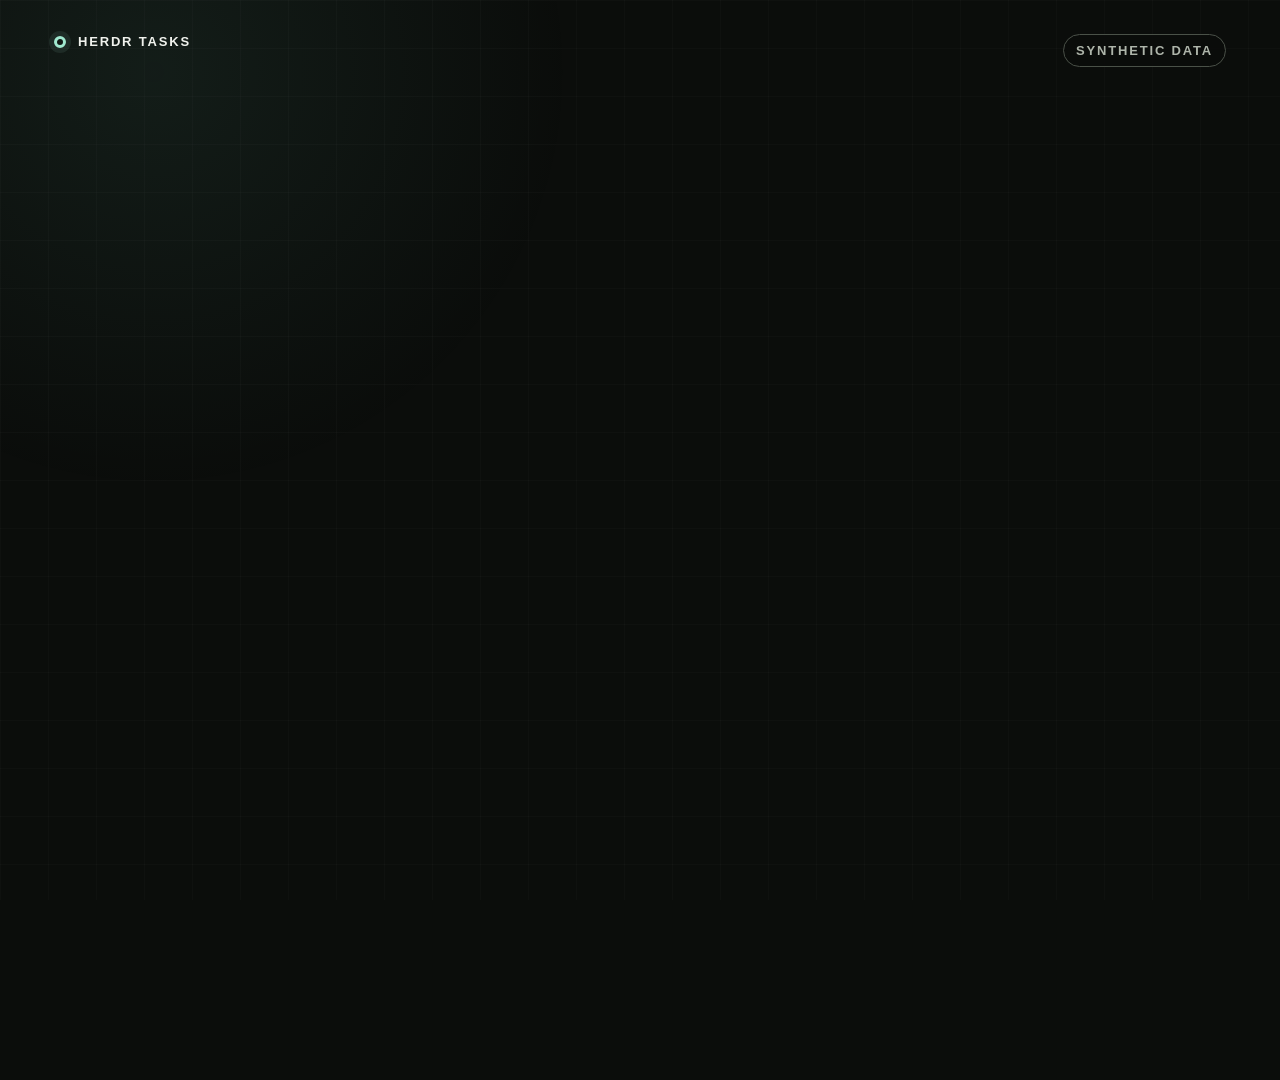
==== demo/capture.html @ 34c0455a "Add deterministic synthetic demo video" ====
<!doctype html>
<html lang="en">
  <head>
    <meta charset="utf-8">
    <meta name="viewport" content="width=device-width, initial-scale=1">
    <title>Herdr Tasks synthetic demo</title>
    <style>
      :root {
        color-scheme: dark;
        --canvas: #0b0d0b;
        --panel: #121512;
        --panel-raised: #181c18;
        --ink: #f0f2ed;
        --muted: #aeb5aa;
        --quiet: #737c72;
        --line: #303630;
        --line-strong: #4a5148;
        --mint: #a0e8cf;
        --mint-deep: #163b30;
        --amber: #f1c477;
        --amber-deep: #382b17;
        --shadow: 0 28px 80px rgba(0, 0, 0, 0.34);
        --sans: -apple-system, BlinkMacSystemFont, "Segoe UI", Helvetica, Arial, sans-serif;
        --mono: ui-monospace, "SFMono-Regular", Consolas, "Liberation Mono", monospace;
      }

      * { box-sizing: border-box; }

      html, body {
        width: 1920px;
        height: 1080px;
        margin: 0;
        overflow: hidden;
        background: var(--canvas);
        color: var(--ink);
        font-family: var(--sans);
        text-rendering: optimizeLegibility;
        -webkit-font-smoothing: antialiased;
      }

      body {
        position: fixed;
        inset: 0;
      }

      body::before {
        position: fixed;
        inset: 0;
        content: "";
        background:
          radial-gradient(circle at 12% 8%, rgba(117, 215, 185, 0.08), transparent 30%),
          linear-gradient(rgba(255,255,255,0.018) 1px, transparent 1px),
          linear-gradient(90deg, rgba(255,255,255,0.018) 1px, transparent 1px);
        background-size: auto, 48px 48px, 48px 48px;
        pointer-events: none;
      }

      .persistent-brand,
      .synthetic-label {
        position: fixed;
        z-index: 50;
        top: 34px;
        letter-spacing: 0.14em;
        text-transform: uppercase;
        font-size: 13px;
        font-weight: 760;
      }

      .persistent-brand {
        left: 54px;
        display: flex;
        align-items: center;
        gap: 12px;
      }

      .brand-dot {
        width: 12px;
        height: 12px;
        border: 3px solid var(--mint);
        border-radius: 50%;
        box-shadow: 0 0 0 5px rgba(160, 232, 207, 0.09);
      }

      .synthetic-label {
        right: 54px;
        padding: 8px 12px;
        border: 1px solid var(--line-strong);
        border-radius: 999px;
        color: var(--muted);
        background: rgba(11, 13, 11, 0.84);
      }

      .scene {
        position: absolute;
        inset: 0;
        display: flex;
        align-items: center;
        justify-content: center;
        opacity: 0;
        will-change: opacity, transform;
      }

      .eyebrow {
        margin: 0 0 22px;
        color: var(--mint);
        font-size: 15px;
        font-weight: 760;
        letter-spacing: 0.15em;
        text-transform: uppercase;
      }

      .intro-copy {
        width: 1500px;
        text-align: center;
      }

      .intro h1,
      .end h1 {
        max-width: 1500px;
        margin: 0 auto;
        font-size: 92px;
        line-height: 0.98;
        letter-spacing: -0.052em;
        font-weight: 760;
      }

      .intro h1 span,
      .end h1 span { color: var(--mint); }

      .intro-subtitle {
        margin: 34px 0 0;
        color: var(--muted);
        font-size: 25px;
      }

      .app-shell {
        width: 1720px;
        height: 850px;
        margin-top: 55px;
        overflow: hidden;
        border: 1px solid var(--line-strong);
        border-radius: 20px;
        background: var(--panel);
        box-shadow: var(--shadow);
      }

      .app-topbar {
        display: grid;
        grid-template-columns: auto 1fr auto;
        align-items: center;
        height: 78px;
        padding: 0 26px;
        border-bottom: 1px solid var(--line);
        background: #101310;
      }

      .space-name {
        padding-right: 27px;
        color: var(--muted);
        font-size: 15px;
        font-weight: 720;
        letter-spacing: 0.06em;
        text-transform: uppercase;
      }

      .tabs {
        display: flex;
        align-items: center;
        gap: 8px;
      }

      .tab {
        display: flex;
        align-items: center;
        gap: 10px;
        min-width: 160px;
        padding: 11px 16px;
        border: 1px solid transparent;
        border-radius: 9px;
        color: var(--muted);
        font-size: 16px;
        font-weight: 660;
      }

      .tab.active {
        border-color: var(--line-strong);
        background: var(--panel-raised);
        color: var(--ink);
      }

      .tab .state-dot {
        width: 8px;
        height: 8px;
        border-radius: 50%;
        background: var(--quiet);
      }

      .tab.active .state-dot { background: var(--mint); }

      .top-preview {
        min-width: 650px;
        padding-left: 24px;
        overflow: hidden;
        color: var(--muted);
        font-family: var(--mono);
        font-size: 14px;
        text-align: right;
        text-overflow: ellipsis;
        white-space: nowrap;
      }

      .conversation {
        display: grid;
        grid-template-rows: auto 1fr auto;
        height: calc(100% - 78px);
      }

      .conversation-heading {
        display: flex;
        align-items: center;
        justify-content: space-between;
        padding: 30px 42px 24px;
        border-bottom: 1px solid var(--line);
      }

      .conversation-heading h2 {
        margin: 0;
        font-size: 24px;
        letter-spacing: -0.02em;
      }

      .working-pill,
      .recorded-pill,
      .claim-pill {
        display: inline-flex;
        align-items: center;
        gap: 9px;
        padding: 9px 13px;
        border-radius: 999px;
        font-size: 14px;
        font-weight: 720;
      }

      .working-pill {
        color: var(--amber);
        background: var(--amber-deep);
      }

      .message-stack {
        display: flex;
        flex-direction: column;
        gap: 22px;
        justify-content: center;
        width: 1160px;
        margin: 0 auto;
      }

      .message {
        max-width: 850px;
        padding: 20px 24px;
        border: 1px solid var(--line);
        border-radius: 14px;
        background: var(--panel-raised);
        box-shadow: 0 12px 32px rgba(0,0,0,0.14);
      }

      .message.user {
        align-self: flex-end;
        border-color: #3f6759;
        background: var(--mint-deep);
      }

      .message.agent { align-self: flex-start; }

      .message .speaker {
        display: block;
        margin-bottom: 8px;
        color: var(--muted);
        font-size: 13px;
        font-weight: 760;
        letter-spacing: 0.1em;
        text-transform: uppercase;
      }

      .message p {
        margin: 0;
        font-size: 24px;
        line-height: 1.42;
      }

      .conversation-foot {
        display: flex;
        align-items: center;
        justify-content: space-between;
        min-height: 78px;
        padding: 0 42px;
        border-top: 1px solid var(--line);
        color: var(--muted);
        font-size: 16px;
      }

      .recorded-pill,
      .claim-pill {
        color: var(--mint);
        background: var(--mint-deep);
      }

      .recorded-pill::before,
      .claim-pill::before {
        content: "";
        width: 8px;
        height: 8px;
        border-radius: 50%;
        background: var(--mint);
      }

      .preview-card {
        width: 1600px;
        padding: 68px 74px;
        border: 1px solid var(--line-strong);
        border-radius: 22px;
        background: var(--panel);
        box-shadow: var(--shadow);
      }

      .preview-card h2 {
        margin: 0 0 34px;
        color: var(--muted);
        font-size: 17px;
        letter-spacing: 0.14em;
        text-transform: uppercase;
      }

      .preview-value {
        min-height: 106px;
        margin: 0;
        font-family: var(--mono);
        font-size: 42px;
        font-weight: 680;
        line-height: 1.3;
        letter-spacing: -0.025em;
      }

      .preview-flow {
        display: flex;
        align-items: center;
        gap: 16px;
        margin-top: 40px;
        color: var(--muted);
        font-size: 17px;
      }

      .flow-step {
        padding: 11px 14px;
        border: 1px solid var(--line);
        border-radius: 9px;
        background: var(--panel-raised);
      }

      .flow-arrow { color: var(--mint); }

      .viewer-scene {
        align-items: flex-start;
      }

      .viewer-label {
        position: absolute;
        top: 58px;
        left: 50%;
        width: 1440px;
        transform: translateX(-50%);
        color: var(--mint);
        font-size: 14px;
        font-weight: 760;
        letter-spacing: 0.14em;
        text-transform: uppercase;
      }

      .viewer-frame {
        position: absolute;
        top: 104px;
        left: 50%;
        width: 1440px;
        height: 900px;
        overflow: hidden;
        transform: translateX(-50%);
        border: 1px solid var(--line-strong);
        border-radius: 16px;
        background: #121412;
        box-shadow: var(--shadow);
      }

      .viewer-frame img {
        display: block;
        width: 1440px;
        height: 900px;
      }

      .viewer-caption {
        position: absolute;
        right: 44px;
        bottom: 44px;
        max-width: 570px;
        padding: 18px 22px;
        border: 1px solid #456b5e;
        border-radius: 12px;
        background: rgba(18, 21, 18, 0.96);
        box-shadow: 0 16px 46px rgba(0,0,0,0.38);
      }

      .viewer-caption strong {
        display: block;
        margin-bottom: 4px;
        color: var(--mint);
        font-size: 18px;
      }

      .viewer-caption span {
        color: var(--muted);
        font-size: 15px;
      }

      .agent-grid {
        display: grid;
        grid-template-columns: 0.78fr 1.22fr;
        height: calc(100% - 78px);
      }

      .agent-pane {
        padding: 42px;
      }

      .agent-pane + .agent-pane { border-left: 1px solid var(--line); }

      .agent-pane.inactive {
        color: var(--quiet);
        background: #0f120f;
      }

      .pane-kicker {
        margin: 0 0 14px;
        color: var(--muted);
        font-size: 14px;
        font-weight: 760;
        letter-spacing: 0.12em;
        text-transform: uppercase;
      }

      .agent-pane h2 {
        margin: 0;
        font-size: 33px;
        letter-spacing: -0.025em;
      }

      .done-line {
        margin-top: 30px;
        padding: 18px 20px;
        border: 1px solid var(--line);
        border-radius: 10px;
        font-size: 18px;
      }

      .terminal {
        margin-top: 30px;
        padding: 26px 28px;
        border: 1px solid var(--line-strong);
        border-radius: 12px;
        background: #0a0c0a;
        font-family: var(--mono);
        font-size: 21px;
        line-height: 1.55;
      }

      .prompt { color: var(--mint); }

      .claim-result {
        display: grid;
        grid-template-columns: auto 1fr auto;
        align-items: center;
        gap: 18px;
        margin-top: 30px;
        padding: 24px;
        border: 1px solid #456b5e;
        border-radius: 12px;
        background: var(--mint-deep);
      }

      .claim-id {
        color: var(--muted);
        font-family: var(--mono);
        font-size: 17px;
      }

      .claim-title {
        font-size: 23px;
        font-weight: 700;
      }

      .doing-preview {
        position: absolute;
        top: 28px;
        left: 50%;
        z-index: 4;
        width: 1440px;
        padding: 16px 22px;
        transform: translateX(-50%);
        border: 1px solid #456b5e;
        border-radius: 11px;
        background: #10251f;
        color: var(--mint);
        font-family: var(--mono);
        font-size: 17px;
        text-align: center;
        box-shadow: 0 12px 36px rgba(0,0,0,0.26);
      }

      .doing .viewer-frame { top: 102px; }

      .end-copy {
        width: 1600px;
        text-align: center;
      }

      .end-command {
        display: inline-block;
        margin-top: 48px;
        padding: 20px 26px;
        border: 1px solid var(--line-strong);
        border-radius: 12px;
        background: var(--panel-raised);
        color: var(--mint);
        font-family: var(--mono);
        font-size: 22px;
        box-shadow: var(--shadow);
      }

      .end-features {
        margin-top: 34px;
        color: var(--muted);
        font-size: 19px;
        word-spacing: 0.35em;
      }
    </style>
  </head>
  <body>
    <div class="persistent-brand"><span class="brand-dot"></span>Herdr Tasks</div>
    <div class="synthetic-label">Synthetic data</div>

    <section id="intro" class="scene intro">
      <div class="intro-copy">
        <p class="eyebrow">Agent-owned task queues</p>
        <h1>Follow-ups stay <span>visible.</span></h1>
        <p class="intro-subtitle">Keep talking to agents. Let them maintain the queue.</p>
      </div>
    </section>

    <section id="chat" class="scene chat">
      <div class="app-shell">
        <header class="app-topbar">
          <div class="space-name">Demo workspace</div>
          <div class="tabs">
            <div class="tab active"><span class="state-dot"></span>Agent One</div>
            <div class="tab"><span class="state-dot"></span>QA</div>
          </div>
          <div id="working-preview" class="top-preview"></div>
        </header>
        <div class="conversation">
          <header class="conversation-heading">
            <h2>Agent One</h2>
            <span class="working-pill">Working · Draft release notes</span>
          </header>
          <div class="message-stack">
            <article id="user-message" class="message user">
              <span class="speaker">You · follow-up</span>
              <p>Keep going. After that, run the pre-release regression.</p>
            </article>
            <article id="agent-message" class="message agent">
              <span class="speaker">Agent One</span>
              <p>I’ll record that at the next safe tool boundary.</p>
            </article>
          </div>
          <footer class="conversation-foot">
            <span>A request enters the queue when the agent processes it—not through an instant hook.</span>
            <span id="recorded-pill" class="recorded-pill">Recorded in the shared queue</span>
          </footer>
        </div>
      </div>
    </section>

    <section id="preview" class="scene preview">
      <div class="preview-card">
        <p class="eyebrow">After Agent One records the request</p>
        <h2>Herdr top-bar preview · generated from queue state</h2>
        <p id="queued-preview" class="preview-value"></p>
        <div class="preview-flow">
          <span class="flow-step">Agent records follow-up</span>
          <span class="flow-arrow">→</span>
          <span class="flow-step">Queue becomes ready</span>
          <span class="flow-arrow">→</span>
          <span class="flow-step">Top bar refreshes</span>
        </div>
      </div>
    </section>

    <section id="queued-view" class="scene viewer-scene queued-view">
      <div class="viewer-label">Read-only browser · actual queue renderer</div>
      <div class="viewer-frame">
        <img src="/shots/queued.png" alt="Synthetic queue in the real Herdr Tasks browser renderer">
        <div class="viewer-caption">
          <strong>Next · unassigned</strong>
          <span>The browser is an overview. Agents—not cards—change the queue.</span>
        </div>
      </div>
    </section>

    <section id="claim" class="scene claim">
      <div class="app-shell">
        <header class="app-topbar">
          <div class="space-name">Demo workspace</div>
          <div class="tabs">
            <div class="tab"><span class="state-dot"></span>Agent One</div>
            <div class="tab active"><span class="state-dot"></span>QA</div>
          </div>
          <div class="top-preview">Shared queue · one ready task</div>
        </header>
        <div class="agent-grid">
          <section class="agent-pane inactive">
            <p class="pane-kicker">Agent One</p>
            <h2>Release notes complete</h2>
            <div class="done-line">Follow-up recorded for the shared pool.</div>
          </section>
          <section class="agent-pane">
            <p class="pane-kicker">QA agent · agent action</p>
            <h2>Claims the next ready task</h2>
            <div class="terminal"><span class="prompt">$</span> <span id="claim-command"></span></div>
            <div id="claim-result" class="claim-result">
              <span id="claim-id" class="claim-id"></span>
              <span id="claim-title" class="claim-title"></span>
              <span class="claim-pill">Doing · owner QA</span>
            </div>
          </section>
        </div>
      </div>
    </section>

    <section id="doing" class="scene viewer-scene doing">
      <div id="doing-preview" class="doing-preview"></div>
      <div class="viewer-frame">
        <img src="/shots/doing.png" alt="Synthetic claimed task in the real Herdr Tasks browser renderer">
        <div class="viewer-caption">
          <strong>Now · QA</strong>
          <span>The same read-only view reflects the agent’s atomic claim.</span>
        </div>
      </div>
    </section>

    <section id="end" class="scene end">
      <div class="end-copy">
        <p class="eyebrow">Herdr Tasks</p>
        <h1>Talk to your agents.<br><span>Watch the work.</span></h1>
        <div class="end-command">herdr plugin install Eslsamu/herdr-tasks --ref v0.3.1</div>
        <div class="end-features">Local-first · Agent-owned · Read-only browser</div>
      </div>
    </section>

    <script>
      "use strict";

      const scenes = Object.fromEntries(
        ["intro", "chat", "preview", "queued-view", "claim", "doing", "end"]
          .map((id) => [id, document.getElementById(id)]),
      );

      const clamp = (value, low = 0, high = 1) => Math.max(low, Math.min(high, value));
      const smooth = (value) => {
        const x = clamp(value);
        return x * x * (3 - 2 * x);
      };
      const enter = (time, start, duration = 420) => smooth((time - start) / duration);
      const leave = (time, end, duration = 420) => 1 - smooth((time - end + duration) / duration);
      const presence = (time, start, end, fade = 420) =>
        clamp(enter(time, start, fade) * leave(time, end, fade));

      function place(scene, opacity, drift = 20, scale = 1) {
        scene.style.opacity = opacity.toFixed(5);
        scene.style.transform = `translateY(${((1 - opacity) * drift).toFixed(3)}px) scale(${scale})`;
        scene.style.pointerEvents = "none";
      }

      window.__setDemoTime = (time) => {
        const t = clamp(Number(time) || 0, 0, 24_000);
        place(scenes.intro, presence(t, -500, 2_650, 420), 12);
        place(scenes.chat, presence(t, 2_100, 8_150, 520), 22);
        place(scenes.preview, presence(t, 7_650, 10_650, 480), 18);
        place(scenes["queued-view"], presence(t, 10_100, 15_450, 520), 16);
        place(scenes.claim, presence(t, 14_900, 19_250, 520), 18);
        place(scenes.doing, presence(t, 18_700, 22_350, 520), 14);
        place(scenes.end, enter(t, 21_850, 520), 10);

        const user = enter(t, 3_050, 480);
        const agent = enter(t, 5_250, 480);
        const recorded = enter(t, 6_650, 420);
        document.getElementById("user-message").style.opacity = user.toFixed(5);
        document.getElementById("user-message").style.transform = `translateY(${((1-user)*18).toFixed(2)}px)`;
        document.getElementById("agent-message").style.opacity = agent.toFixed(5);
        document.getElementById("agent-message").style.transform = `translateY(${((1-agent)*18).toFixed(2)}px)`;
        document.getElementById("recorded-pill").style.opacity = recorded.toFixed(5);
        document.getElementById("claim-result").style.opacity = enter(t, 16_650, 420).toFixed(5);
      };

      async function load() {
        const response = await fetch("/capture-data.json", { cache: "no-store" });
        if (!response.ok) throw new Error(`Fixture request failed: ${response.status}`);
        const data = await response.json();
        if (data.schema !== "herdr-tasks-demo-v1" || data.synthetic !== true) {
          throw new Error("Capture fixture did not fail closed as synthetic data");
        }
        if (data.duration_ms !== 24_000 || data.fps !== 30) {
          throw new Error("Unexpected capture timing contract");
        }

        document.getElementById("working-preview").textContent = data.working_preview;
        document.getElementById("queued-preview").textContent = data.queued.preview;
        document.getElementById("doing-preview").textContent = data.doing.preview;
        document.getElementById("claim-command").textContent = data.claim.command;
        document.getElementById("claim-id").textContent = `#${data.claim.task.id}`;
        document.getElementById("claim-title").textContent = data.claim.task.title;

        const images = [...document.images];
        await Promise.all(images.map((image) => image.complete
          ? image.decode()
          : new Promise((resolve, reject) => {
              image.addEventListener("load", () => image.decode().then(resolve, reject), { once: true });
              image.addEventListener("error", reject, { once: true });
            })));
        await document.fonts.ready;
        window.__setDemoTime(0);
        document.documentElement.dataset.captureReady = "true";
        window.__DEMO_READY__ = true;
      }

      window.__DEMO_READY__ = false;
      load().catch((error) => {
        document.documentElement.dataset.captureError = String(error?.message || error);
        throw error;
      });
    </script>
  </body>
</html>
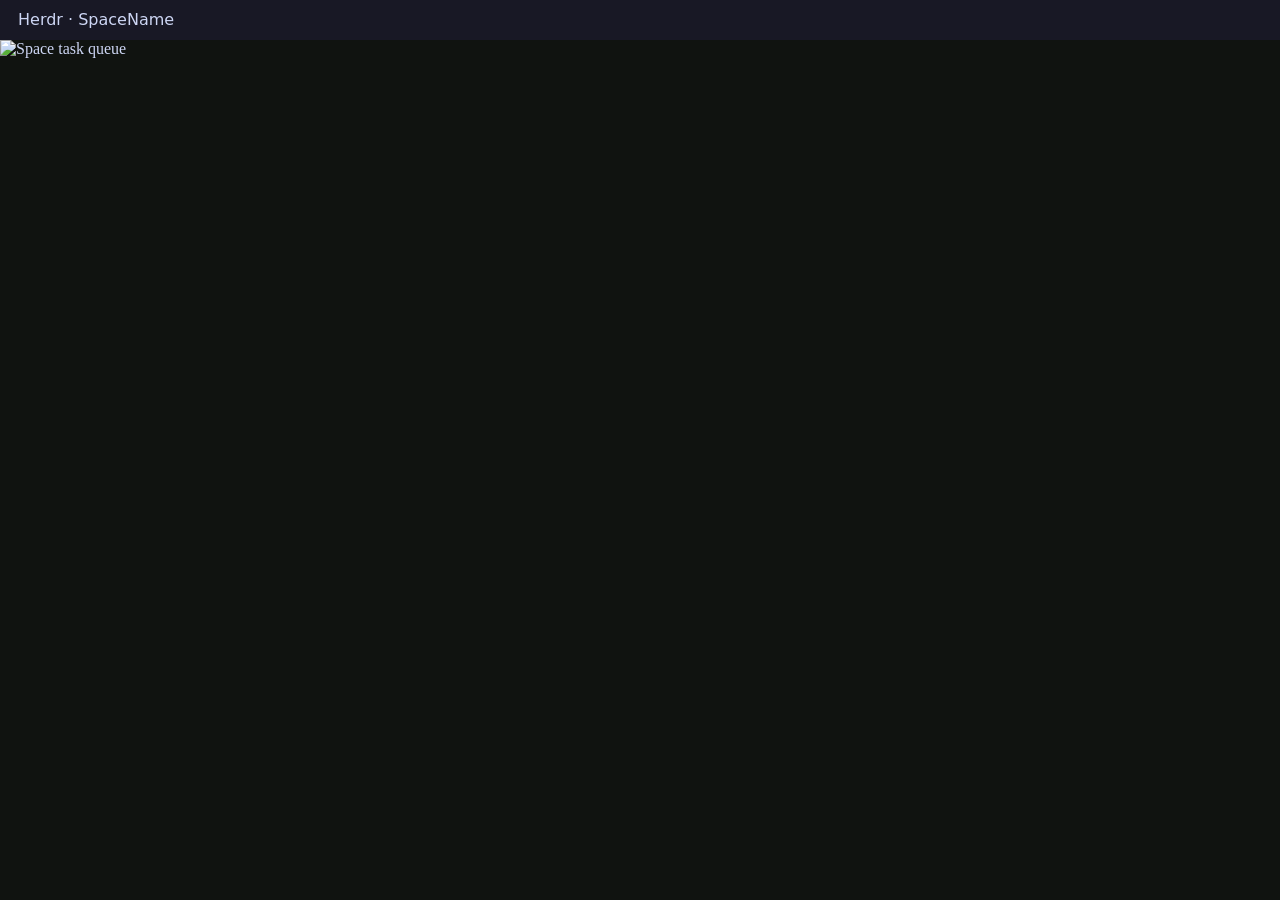
==== commit f74beba9: "Show a plain Herdr and task queue walkthrough" ====
--- a/demo/capture.html
+++ b/demo/capture.html
@@ -1,749 +1,34 @@
 <!doctype html>
 <html lang="en">
-  <head>
-    <meta charset="utf-8">
-    <meta name="viewport" content="width=device-width, initial-scale=1">
-    <title>Herdr Tasks synthetic demo</title>
-    <style>
-      :root {
-        color-scheme: dark;
-        --canvas: #0b0d0b;
-        --panel: #121512;
-        --panel-raised: #181c18;
-        --ink: #f0f2ed;
-        --muted: #aeb5aa;
-        --quiet: #737c72;
-        --line: #303630;
-        --line-strong: #4a5148;
-        --mint: #a0e8cf;
-        --mint-deep: #163b30;
-        --amber: #f1c477;
-        --amber-deep: #382b17;
-        --shadow: 0 28px 80px rgba(0, 0, 0, 0.34);
-        --sans: -apple-system, BlinkMacSystemFont, "Segoe UI", Helvetica, Arial, sans-serif;
-        --mono: ui-monospace, "SFMono-Regular", Consolas, "Liberation Mono", monospace;
-      }
-
-      * { box-sizing: border-box; }
-
-      html, body {
-        width: 1920px;
-        height: 1080px;
-        margin: 0;
-        overflow: hidden;
-        background: var(--canvas);
-        color: var(--ink);
-        font-family: var(--sans);
-        text-rendering: optimizeLegibility;
-        -webkit-font-smoothing: antialiased;
-      }
-
-      body {
-        position: fixed;
-        inset: 0;
-      }
-
-      body::before {
-        position: fixed;
-        inset: 0;
-        content: "";
-        background:
-          radial-gradient(circle at 12% 8%, rgba(117, 215, 185, 0.08), transparent 30%),
-          linear-gradient(rgba(255,255,255,0.018) 1px, transparent 1px),
-          linear-gradient(90deg, rgba(255,255,255,0.018) 1px, transparent 1px);
-        background-size: auto, 48px 48px, 48px 48px;
-        pointer-events: none;
-      }
-
-      .persistent-brand,
-      .synthetic-label {
-        position: fixed;
-        z-index: 50;
-        top: 34px;
-        letter-spacing: 0.14em;
-        text-transform: uppercase;
-        font-size: 13px;
-        font-weight: 760;
-      }
-
-      .persistent-brand {
-        left: 54px;
-        display: flex;
-        align-items: center;
-        gap: 12px;
-      }
-
-      .brand-dot {
-        width: 12px;
-        height: 12px;
-        border: 3px solid var(--mint);
-        border-radius: 50%;
-        box-shadow: 0 0 0 5px rgba(160, 232, 207, 0.09);
-      }
-
-      .synthetic-label {
-        right: 54px;
-        padding: 8px 12px;
-        border: 1px solid var(--line-strong);
-        border-radius: 999px;
-        color: var(--muted);
-        background: rgba(11, 13, 11, 0.84);
-      }
-
-      .scene {
-        position: absolute;
-        inset: 0;
-        display: flex;
-        align-items: center;
-        justify-content: center;
-        opacity: 0;
-        will-change: opacity, transform;
-      }
-
-      .eyebrow {
-        margin: 0 0 22px;
-        color: var(--mint);
-        font-size: 15px;
-        font-weight: 760;
-        letter-spacing: 0.15em;
-        text-transform: uppercase;
-      }
-
-      .intro-copy {
-        width: 1500px;
-        text-align: center;
-      }
-
-      .intro h1,
-      .end h1 {
-        max-width: 1500px;
-        margin: 0 auto;
-        font-size: 92px;
-        line-height: 0.98;
-        letter-spacing: -0.052em;
-        font-weight: 760;
-      }
-
-      .intro h1 span,
-      .end h1 span { color: var(--mint); }
-
-      .intro-subtitle {
-        margin: 34px 0 0;
-        color: var(--muted);
-        font-size: 25px;
-      }
-
-      .app-shell {
-        width: 1720px;
-        height: 850px;
-        margin-top: 55px;
-        overflow: hidden;
-        border: 1px solid var(--line-strong);
-        border-radius: 20px;
-        background: var(--panel);
-        box-shadow: var(--shadow);
-      }
-
-      .app-topbar {
-        display: grid;
-        grid-template-columns: auto 1fr auto;
-        align-items: center;
-        height: 78px;
-        padding: 0 26px;
-        border-bottom: 1px solid var(--line);
-        background: #101310;
-      }
-
-      .space-name {
-        padding-right: 27px;
-        color: var(--muted);
-        font-size: 15px;
-        font-weight: 720;
-        letter-spacing: 0.06em;
-        text-transform: uppercase;
-      }
-
-      .tabs {
-        display: flex;
-        align-items: center;
-        gap: 8px;
-      }
-
-      .tab {
-        display: flex;
-        align-items: center;
-        gap: 10px;
-        min-width: 160px;
-        padding: 11px 16px;
-        border: 1px solid transparent;
-        border-radius: 9px;
-        color: var(--muted);
-        font-size: 16px;
-        font-weight: 660;
-      }
-
-      .tab.active {
-        border-color: var(--line-strong);
-        background: var(--panel-raised);
-        color: var(--ink);
-      }
-
-      .tab .state-dot {
-        width: 8px;
-        height: 8px;
-        border-radius: 50%;
-        background: var(--quiet);
-      }
-
-      .tab.active .state-dot { background: var(--mint); }
-
-      .top-preview {
-        min-width: 650px;
-        padding-left: 24px;
-        overflow: hidden;
-        color: var(--muted);
-        font-family: var(--mono);
-        font-size: 14px;
-        text-align: right;
-        text-overflow: ellipsis;
-        white-space: nowrap;
-      }
-
-      .conversation {
-        display: grid;
-        grid-template-rows: auto 1fr auto;
-        height: calc(100% - 78px);
-      }
-
-      .conversation-heading {
-        display: flex;
-        align-items: center;
-        justify-content: space-between;
-        padding: 30px 42px 24px;
-        border-bottom: 1px solid var(--line);
-      }
-
-      .conversation-heading h2 {
-        margin: 0;
-        font-size: 24px;
-        letter-spacing: -0.02em;
-      }
-
-      .working-pill,
-      .recorded-pill,
-      .claim-pill {
-        display: inline-flex;
-        align-items: center;
-        gap: 9px;
-        padding: 9px 13px;
-        border-radius: 999px;
-        font-size: 14px;
-        font-weight: 720;
-      }
-
-      .working-pill {
-        color: var(--amber);
-        background: var(--amber-deep);
-      }
-
-      .message-stack {
-        display: flex;
-        flex-direction: column;
-        gap: 22px;
-        justify-content: center;
-        width: 1160px;
-        margin: 0 auto;
-      }
-
-      .message {
-        max-width: 850px;
-        padding: 20px 24px;
-        border: 1px solid var(--line);
-        border-radius: 14px;
-        background: var(--panel-raised);
-        box-shadow: 0 12px 32px rgba(0,0,0,0.14);
-      }
-
-      .message.user {
-        align-self: flex-end;
-        border-color: #3f6759;
-        background: var(--mint-deep);
-      }
-
-      .message.agent { align-self: flex-start; }
-
-      .message .speaker {
-        display: block;
-        margin-bottom: 8px;
-        color: var(--muted);
-        font-size: 13px;
-        font-weight: 760;
-        letter-spacing: 0.1em;
-        text-transform: uppercase;
-      }
-
-      .message p {
-        margin: 0;
-        font-size: 24px;
-        line-height: 1.42;
-      }
-
-      .conversation-foot {
-        display: flex;
-        align-items: center;
-        justify-content: space-between;
-        min-height: 78px;
-        padding: 0 42px;
-        border-top: 1px solid var(--line);
-        color: var(--muted);
-        font-size: 16px;
-      }
-
-      .recorded-pill,
-      .claim-pill {
-        color: var(--mint);
-        background: var(--mint-deep);
-      }
-
-      .recorded-pill::before,
-      .claim-pill::before {
-        content: "";
-        width: 8px;
-        height: 8px;
-        border-radius: 50%;
-        background: var(--mint);
-      }
-
-      .preview-card {
-        width: 1600px;
-        padding: 68px 74px;
-        border: 1px solid var(--line-strong);
-        border-radius: 22px;
-        background: var(--panel);
-        box-shadow: var(--shadow);
-      }
-
-      .preview-card h2 {
-        margin: 0 0 34px;
-        color: var(--muted);
-        font-size: 17px;
-        letter-spacing: 0.14em;
-        text-transform: uppercase;
-      }
-
-      .preview-value {
-        min-height: 106px;
-        margin: 0;
-        font-family: var(--mono);
-        font-size: 42px;
-        font-weight: 680;
-        line-height: 1.3;
-        letter-spacing: -0.025em;
-      }
-
-      .preview-flow {
-        display: flex;
-        align-items: center;
-        gap: 16px;
-        margin-top: 40px;
-        color: var(--muted);
-        font-size: 17px;
-      }
-
-      .flow-step {
-        padding: 11px 14px;
-        border: 1px solid var(--line);
-        border-radius: 9px;
-        background: var(--panel-raised);
-      }
-
-      .flow-arrow { color: var(--mint); }
-
-      .viewer-scene {
-        align-items: flex-start;
-      }
-
-      .viewer-label {
-        position: absolute;
-        top: 58px;
-        left: 50%;
-        width: 1440px;
-        transform: translateX(-50%);
-        color: var(--mint);
-        font-size: 14px;
-        font-weight: 760;
-        letter-spacing: 0.14em;
-        text-transform: uppercase;
-      }
-
-      .viewer-frame {
-        position: absolute;
-        top: 104px;
-        left: 50%;
-        width: 1440px;
-        height: 900px;
-        overflow: hidden;
-        transform: translateX(-50%);
-        border: 1px solid var(--line-strong);
-        border-radius: 16px;
-        background: #121412;
-        box-shadow: var(--shadow);
-      }
-
-      .viewer-frame img {
-        display: block;
-        width: 1440px;
-        height: 900px;
-      }
-
-      .viewer-caption {
-        position: absolute;
-        right: 44px;
-        bottom: 44px;
-        max-width: 570px;
-        padding: 18px 22px;
-        border: 1px solid #456b5e;
-        border-radius: 12px;
-        background: rgba(18, 21, 18, 0.96);
-        box-shadow: 0 16px 46px rgba(0,0,0,0.38);
-      }
-
-      .viewer-caption strong {
-        display: block;
-        margin-bottom: 4px;
-        color: var(--mint);
-        font-size: 18px;
-      }
-
-      .viewer-caption span {
-        color: var(--muted);
-        font-size: 15px;
-      }
-
-      .agent-grid {
-        display: grid;
-        grid-template-columns: 0.78fr 1.22fr;
-        height: calc(100% - 78px);
-      }
-
-      .agent-pane {
-        padding: 42px;
-      }
-
-      .agent-pane + .agent-pane { border-left: 1px solid var(--line); }
-
-      .agent-pane.inactive {
-        color: var(--quiet);
-        background: #0f120f;
-      }
-
-      .pane-kicker {
-        margin: 0 0 14px;
-        color: var(--muted);
-        font-size: 14px;
-        font-weight: 760;
-        letter-spacing: 0.12em;
-        text-transform: uppercase;
-      }
-
-      .agent-pane h2 {
-        margin: 0;
-        font-size: 33px;
-        letter-spacing: -0.025em;
-      }
-
-      .done-line {
-        margin-top: 30px;
-        padding: 18px 20px;
-        border: 1px solid var(--line);
-        border-radius: 10px;
-        font-size: 18px;
-      }
-
-      .terminal {
-        margin-top: 30px;
-        padding: 26px 28px;
-        border: 1px solid var(--line-strong);
-        border-radius: 12px;
-        background: #0a0c0a;
-        font-family: var(--mono);
-        font-size: 21px;
-        line-height: 1.55;
-      }
-
-      .prompt { color: var(--mint); }
-
-      .claim-result {
-        display: grid;
-        grid-template-columns: auto 1fr auto;
-        align-items: center;
-        gap: 18px;
-        margin-top: 30px;
-        padding: 24px;
-        border: 1px solid #456b5e;
-        border-radius: 12px;
-        background: var(--mint-deep);
-      }
-
-      .claim-id {
-        color: var(--muted);
-        font-family: var(--mono);
-        font-size: 17px;
-      }
-
-      .claim-title {
-        font-size: 23px;
-        font-weight: 700;
-      }
-
-      .doing-preview {
-        position: absolute;
-        top: 28px;
-        left: 50%;
-        z-index: 4;
-        width: 1440px;
-        padding: 16px 22px;
-        transform: translateX(-50%);
-        border: 1px solid #456b5e;
-        border-radius: 11px;
-        background: #10251f;
-        color: var(--mint);
-        font-family: var(--mono);
-        font-size: 17px;
-        text-align: center;
-        box-shadow: 0 12px 36px rgba(0,0,0,0.26);
-      }
-
-      .doing .viewer-frame { top: 102px; }
-
-      .end-copy {
-        width: 1600px;
-        text-align: center;
-      }
-
-      .end-command {
-        display: inline-block;
-        margin-top: 48px;
-        padding: 20px 26px;
-        border: 1px solid var(--line-strong);
-        border-radius: 12px;
-        background: var(--panel-raised);
-        color: var(--mint);
-        font-family: var(--mono);
-        font-size: 22px;
-        box-shadow: var(--shadow);
-      }
-
-      .end-features {
-        margin-top: 34px;
-        color: var(--muted);
-        font-size: 19px;
-        word-spacing: 0.35em;
-      }
-    </style>
-  </head>
-  <body>
-    <div class="persistent-brand"><span class="brand-dot"></span>Herdr Tasks</div>
-    <div class="synthetic-label">Synthetic data</div>
-
-    <section id="intro" class="scene intro">
-      <div class="intro-copy">
-        <p class="eyebrow">Agent-owned task queues</p>
-        <h1>Follow-ups stay <span>visible.</span></h1>
-        <p class="intro-subtitle">Keep talking to agents. Let them maintain the queue.</p>
-      </div>
-    </section>
-
-    <section id="chat" class="scene chat">
-      <div class="app-shell">
-        <header class="app-topbar">
-          <div class="space-name">Demo workspace</div>
-          <div class="tabs">
-            <div class="tab active"><span class="state-dot"></span>Agent One</div>
-            <div class="tab"><span class="state-dot"></span>QA</div>
-          </div>
-          <div id="working-preview" class="top-preview"></div>
-        </header>
-        <div class="conversation">
-          <header class="conversation-heading">
-            <h2>Agent One</h2>
-            <span class="working-pill">Working · Draft release notes</span>
-          </header>
-          <div class="message-stack">
-            <article id="user-message" class="message user">
-              <span class="speaker">You · follow-up</span>
-              <p>Keep going. After that, run the pre-release regression.</p>
-            </article>
-            <article id="agent-message" class="message agent">
-              <span class="speaker">Agent One</span>
-              <p>I’ll record that at the next safe tool boundary.</p>
-            </article>
-          </div>
-          <footer class="conversation-foot">
-            <span>A request enters the queue when the agent processes it—not through an instant hook.</span>
-            <span id="recorded-pill" class="recorded-pill">Recorded in the shared queue</span>
-          </footer>
-        </div>
-      </div>
-    </section>
-
-    <section id="preview" class="scene preview">
-      <div class="preview-card">
-        <p class="eyebrow">After Agent One records the request</p>
-        <h2>Herdr top-bar preview · generated from queue state</h2>
-        <p id="queued-preview" class="preview-value"></p>
-        <div class="preview-flow">
-          <span class="flow-step">Agent records follow-up</span>
-          <span class="flow-arrow">→</span>
-          <span class="flow-step">Queue becomes ready</span>
-          <span class="flow-arrow">→</span>
-          <span class="flow-step">Top bar refreshes</span>
-        </div>
-      </div>
-    </section>
-
-    <section id="queued-view" class="scene viewer-scene queued-view">
-      <div class="viewer-label">Read-only browser · actual queue renderer</div>
-      <div class="viewer-frame">
-        <img src="/shots/queued.png" alt="Synthetic queue in the real Herdr Tasks browser renderer">
-        <div class="viewer-caption">
-          <strong>Next · unassigned</strong>
-          <span>The browser is an overview. Agents—not cards—change the queue.</span>
-        </div>
-      </div>
-    </section>
-
-    <section id="claim" class="scene claim">
-      <div class="app-shell">
-        <header class="app-topbar">
-          <div class="space-name">Demo workspace</div>
-          <div class="tabs">
-            <div class="tab"><span class="state-dot"></span>Agent One</div>
-            <div class="tab active"><span class="state-dot"></span>QA</div>
-          </div>
-          <div class="top-preview">Shared queue · one ready task</div>
-        </header>
-        <div class="agent-grid">
-          <section class="agent-pane inactive">
-            <p class="pane-kicker">Agent One</p>
-            <h2>Release notes complete</h2>
-            <div class="done-line">Follow-up recorded for the shared pool.</div>
-          </section>
-          <section class="agent-pane">
-            <p class="pane-kicker">QA agent · agent action</p>
-            <h2>Claims the next ready task</h2>
-            <div class="terminal"><span class="prompt">$</span> <span id="claim-command"></span></div>
-            <div id="claim-result" class="claim-result">
-              <span id="claim-id" class="claim-id"></span>
-              <span id="claim-title" class="claim-title"></span>
-              <span class="claim-pill">Doing · owner QA</span>
-            </div>
-          </section>
-        </div>
-      </div>
-    </section>
-
-    <section id="doing" class="scene viewer-scene doing">
-      <div id="doing-preview" class="doing-preview"></div>
-      <div class="viewer-frame">
-        <img src="/shots/doing.png" alt="Synthetic claimed task in the real Herdr Tasks browser renderer">
-        <div class="viewer-caption">
-          <strong>Now · QA</strong>
-          <span>The same read-only view reflects the agent’s atomic claim.</span>
-        </div>
-      </div>
-    </section>
-
-    <section id="end" class="scene end">
-      <div class="end-copy">
-        <p class="eyebrow">Herdr Tasks</p>
-        <h1>Talk to your agents.<br><span>Watch the work.</span></h1>
-        <div class="end-command">herdr plugin install Eslsamu/herdr-tasks --ref v0.3.1</div>
-        <div class="end-features">Local-first · Agent-owned · Read-only browser</div>
-      </div>
-    </section>
-
-    <script>
-      "use strict";
-
-      const scenes = Object.fromEntries(
-        ["intro", "chat", "preview", "queued-view", "claim", "doing", "end"]
-          .map((id) => [id, document.getElementById(id)]),
-      );
-
-      const clamp = (value, low = 0, high = 1) => Math.max(low, Math.min(high, value));
-      const smooth = (value) => {
-        const x = clamp(value);
-        return x * x * (3 - 2 * x);
-      };
-      const enter = (time, start, duration = 420) => smooth((time - start) / duration);
-      const leave = (time, end, duration = 420) => 1 - smooth((time - end + duration) / duration);
-      const presence = (time, start, end, fade = 420) =>
-        clamp(enter(time, start, fade) * leave(time, end, fade));
-
-      function place(scene, opacity, drift = 20, scale = 1) {
-        scene.style.opacity = opacity.toFixed(5);
-        scene.style.transform = `translateY(${((1 - opacity) * drift).toFixed(3)}px) scale(${scale})`;
-        scene.style.pointerEvents = "none";
-      }
-
-      window.__setDemoTime = (time) => {
-        const t = clamp(Number(time) || 0, 0, 24_000);
-        place(scenes.intro, presence(t, -500, 2_650, 420), 12);
-        place(scenes.chat, presence(t, 2_100, 8_150, 520), 22);
-        place(scenes.preview, presence(t, 7_650, 10_650, 480), 18);
-        place(scenes["queued-view"], presence(t, 10_100, 15_450, 520), 16);
-        place(scenes.claim, presence(t, 14_900, 19_250, 520), 18);
-        place(scenes.doing, presence(t, 18_700, 22_350, 520), 14);
-        place(scenes.end, enter(t, 21_850, 520), 10);
-
-        const user = enter(t, 3_050, 480);
-        const agent = enter(t, 5_250, 480);
-        const recorded = enter(t, 6_650, 420);
-        document.getElementById("user-message").style.opacity = user.toFixed(5);
-        document.getElementById("user-message").style.transform = `translateY(${((1-user)*18).toFixed(2)}px)`;
-        document.getElementById("agent-message").style.opacity = agent.toFixed(5);
-        document.getElementById("agent-message").style.transform = `translateY(${((1-agent)*18).toFixed(2)}px)`;
-        document.getElementById("recorded-pill").style.opacity = recorded.toFixed(5);
-        document.getElementById("claim-result").style.opacity = enter(t, 16_650, 420).toFixed(5);
-      };
-
-      async function load() {
-        const response = await fetch("/capture-data.json", { cache: "no-store" });
-        if (!response.ok) throw new Error(`Fixture request failed: ${response.status}`);
-        const data = await response.json();
-        if (data.schema !== "herdr-tasks-demo-v1" || data.synthetic !== true) {
-          throw new Error("Capture fixture did not fail closed as synthetic data");
-        }
-        if (data.duration_ms !== 24_000 || data.fps !== 30) {
-          throw new Error("Unexpected capture timing contract");
-        }
-
-        document.getElementById("working-preview").textContent = data.working_preview;
-        document.getElementById("queued-preview").textContent = data.queued.preview;
-        document.getElementById("doing-preview").textContent = data.doing.preview;
-        document.getElementById("claim-command").textContent = data.claim.command;
-        document.getElementById("claim-id").textContent = `#${data.claim.task.id}`;
-        document.getElementById("claim-title").textContent = data.claim.task.title;
-
-        const images = [...document.images];
-        await Promise.all(images.map((image) => image.complete
-          ? image.decode()
-          : new Promise((resolve, reject) => {
-              image.addEventListener("load", () => image.decode().then(resolve, reject), { once: true });
-              image.addEventListener("error", reject, { once: true });
-            })));
-        await document.fonts.ready;
-        window.__setDemoTime(0);
-        document.documentElement.dataset.captureReady = "true";
-        window.__DEMO_READY__ = true;
-      }
-
-      window.__DEMO_READY__ = false;
-      load().catch((error) => {
-        document.documentElement.dataset.captureError = String(error?.message || error);
-        throw error;
-      });
-    </script>
-  </body>
+<meta charset="utf-8">
+<title>Herdr Tasks example walkthrough</title>
+<style>
+* { box-sizing: border-box; }
+html,body { margin:0; width:1440px; height:900px; overflow:hidden; background:#1e1e2e; color:#cdd6f4; }
+header { height:40px; padding:10px 18px; font:16px system-ui; background:#181825; display:flex; justify-content:space-between; }
+main { position:relative; height:860px; }
+pre { margin:0; padding:10px 18px; font:19px/19px Menlo,monospace; overflow:hidden; }
+section { position:absolute; inset:0; background:#101310; }
+.address { display:none; }
+img { display:block; width:1440px; height:860px; }
+</style>
+<header><span>Herdr · SpaceName</span><span class="synthetic-label">Synthetic data</span></header>
+<main><pre id="terminal"></pre><section><div class="address">Browser · localhost · Tasks</div><img id="viewer" alt="Space task queue"></section></main>
+<script>
+Promise.all([fetch('/terminal.json').then(r=>r.json()),fetch('/capture-data.json').then(r=>r.json())]).then(async ([frames,data])=>{
+  if (!data.synthetic) throw new Error('Expected synthetic fixture');
+  for (const state of ['queued','doing']) { const image=new Image();image.src='/shots/'+state+'.png';await image.decode(); }
+  window.__setDemoTime = ms => {
+    const step=ms<5000?0:ms<11000?1:ms<17000?2:3;
+    document.querySelector('#terminal').innerHTML=frames[step];
+    document.querySelector('#viewer').src='/shots/'+(step<3?'queued':'doing')+'.png';
+    const browser=ms>=11000 && ms<17000 || ms>=19500;
+    document.querySelector('section').style.visibility=browser?'visible':'hidden';
+    document.querySelector('header span').textContent=browser?'Browser · localhost · Tasks':'Herdr · SpaceName';
+  };
+  window.__setDemoTime(0);
+  document.documentElement.dataset.captureReady='true';
+  window.__DEMO_READY__=true;
+}).catch(error=>{document.documentElement.dataset.captureError=error.message;throw error;});
+</script>
 </html>
